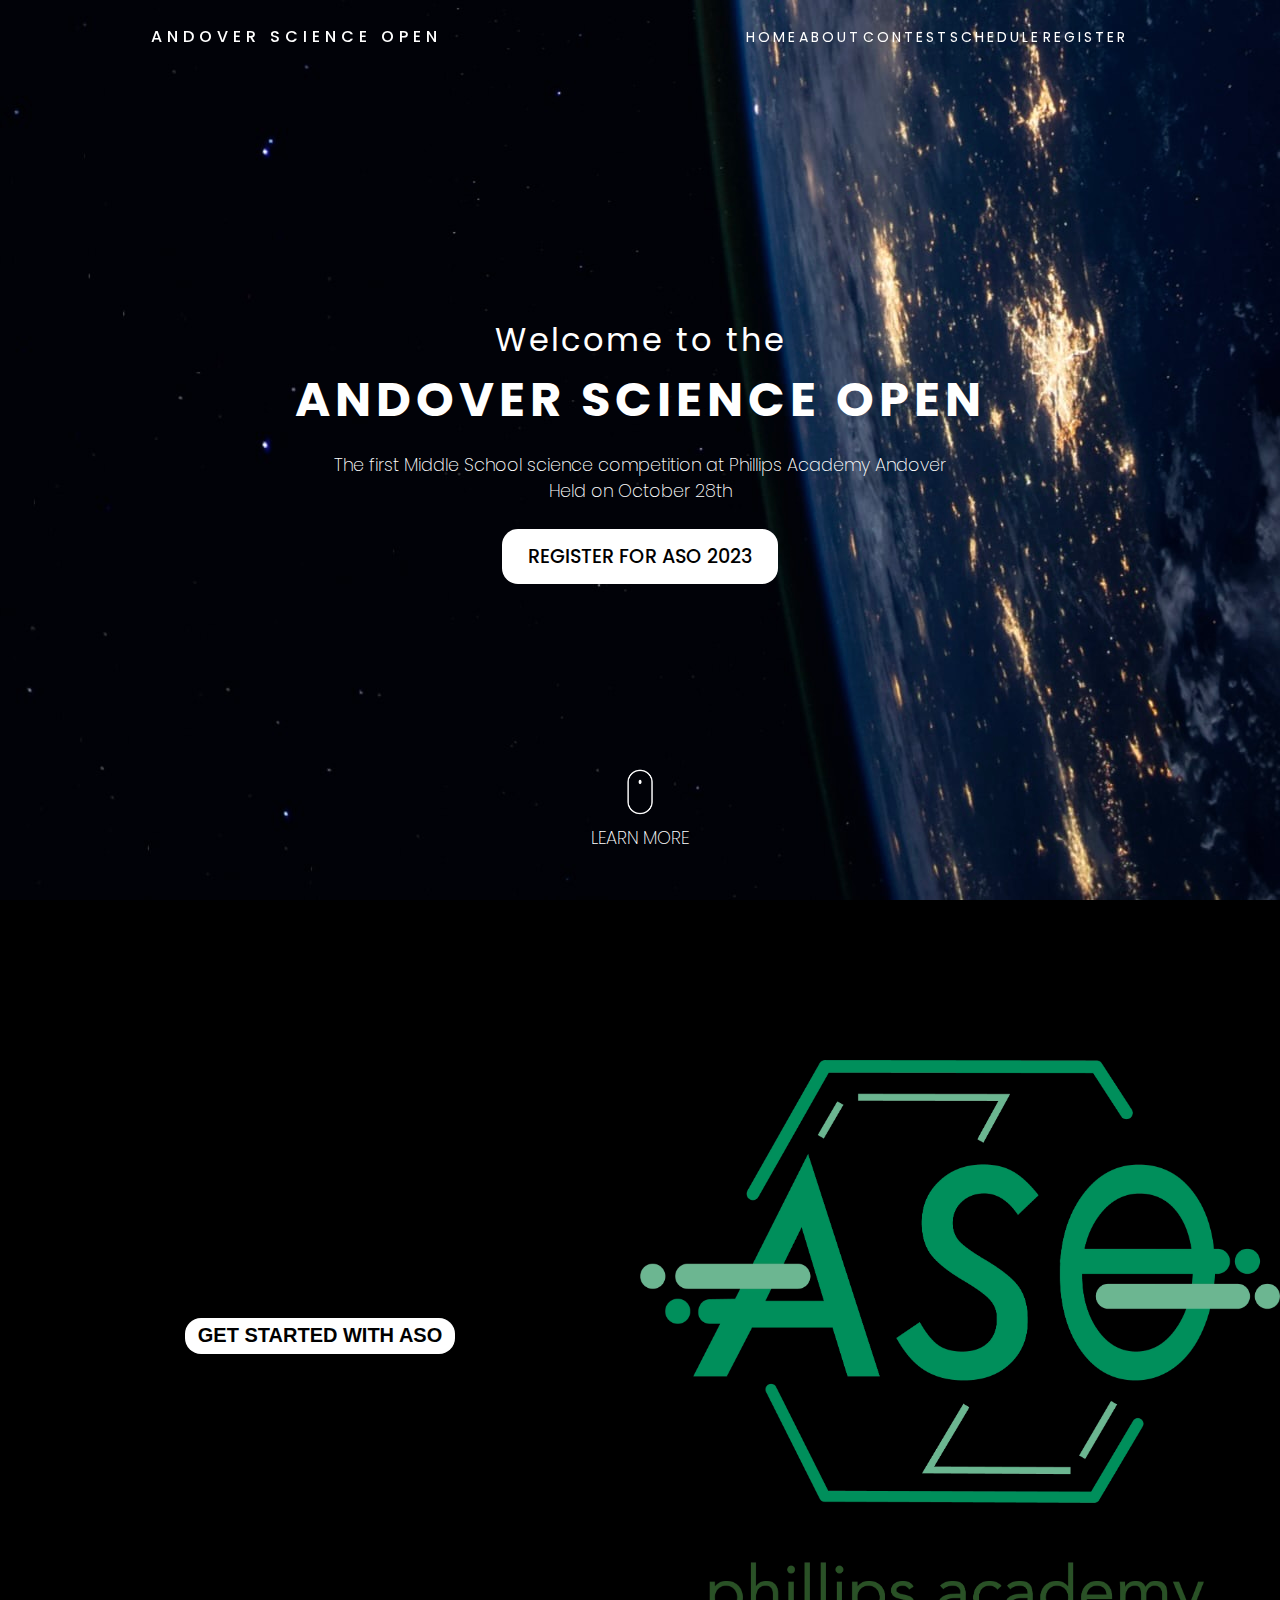
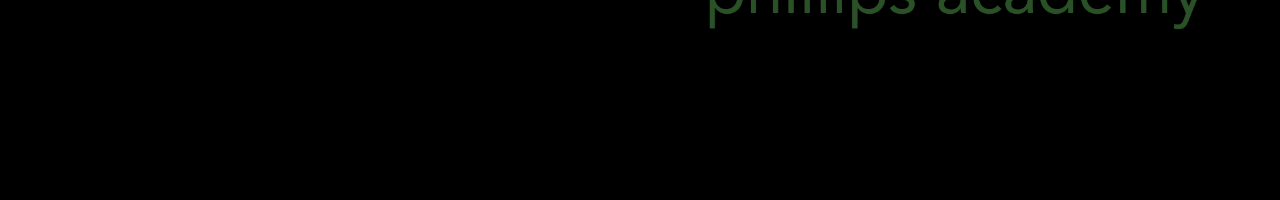
==== index.html @ 7ba7f7c1 "all changes" ====
<!DOCTYPE html>
<html lang="en">
<head>
    <meta charset="UTF-8">
    <meta name="viewport" content="width=device-width, initial-scale=1.0">
    <meta http-equiv="X-UA-Compatible" content="ie=edge">

    <link rel="stylesheet" href="/static/css/main.css">

    <link rel="preconnect" href="https://fonts.googleapis.com">
    <link rel="preconnect" href="https://fonts.gstatic.com" crossorigin>
    <link href="https://fonts.googleapis.com/css2?family=Poppins:ital,wght@0,100;0,200;0,300;0,400;0,500;0,600;0,700;1,100;1,200;1,300;1,400;1,500;1,600&display=swap" rel="stylesheet">

    <title>ASO - Home</title>
</head>
<body>
    <nav class="navbar-main">
        <div class="logo">
          <h4>Andover Science Open</h4>
        </div>
        <ul class="nav-links">
            <li><a class= "nav-hyperlink" href="/index.html">Home</a></li>
            <li><a class= "nav-hyperlink" href="/about.html">About</a></li>
            <li><a class= "nav-hyperlink" href="/contest.html">Contest</a></li>
            <li><a class= "nav-hyperlink" href="/schedule.html">Schedule</a></li>
            <li><a class= "nav-hyperlink" href="#">Register</a></li>
        </ul>
        <div class="burger">
            <div class="line1"></div>
            <div class="line2"></div>
            <div class="line3"></div>
        </div>
    </nav>

    <section class="hero-image" id="hero-image">
        <section class="hero-inner">
            <h2 class="hero-title">Welcome to the </h1>
            <h1 class="hero-title">Andover Science Open</h1>
            <p class="hero-description">The first Middle School science competition at Phillips Academy Andover<br>Held on October 28th</p><br>
            <button class="inner-button">Register for ASO 2023</button>
            <button class="learn-more" onclick="window.location.href = '#about-1';">
                <img src="/images/scroll-mouse.png" alt="a mouse" class="mouse">
                <p class="learn-more-text">learn more</p>
            </button>
        </section> 
    </section>
    <section class="about-1" id="about-1">
        <div class="about-container">
          <div class="information">
            <div class="filler"></div>
            <h2 class="what-is-ASO">What is the ASO?</h2><br>
            <div class="explanation">
              <p>
                Lorem ipsum dolor sit amet consectetur adipisicing elit. Officiis praesentium molestias, voluptatum aspernatur tempore corrupti assumenda reprehenderit accusantium excepturi delectus suscipit fugiat, blanditiis saepe, eveniet ipsa quia odit atque libero!
              </p><br>
            </div>
            <button class="faq">Get Started with ASO</button>
          </div>
          <div class="graphic-1">
            <img
              src="/images/main-logo.png"
              alt="A photo of the ASO Logo"
              class="ASO-1"
            />
          </div>
        </div>
    </section>



    <!-- JS Script Pages -->
    <script src="/static/js/app.js"></script>

    <!-- gsap Animation Script -->
    <script
      src="https://cdnjs.cloudflare.com/ajax/libs/gsap/3.10.4/gsap.min.js"
      integrity="sha512-VEBjfxWUOyzl0bAwh4gdLEaQyDYPvLrZql3pw1ifgb6fhEvZl9iDDehwHZ+dsMzA0Jfww8Xt7COSZuJ/slxc4Q=="
      crossorigin="anonymous"
    ></script>

</body>
</html>
---- static/css/main.css ----
*{
    margin: 0px;
    padding: 0px;
    box-sizing: border-box;
    font-family: 'Poppins', sans-serif;
}

html {
    scroll-behavior: smooth;
}

nav{
    display: flex;
    justify-content: space-around;
    align-items: center;
    min-height: 8vh;
    font-family: 'Poppins', sans-serif;
    background-color: transparent;
    top: 0;
    position: fixed;
    width: 100%;
    text-transform: uppercase;
    z-index: 1000;
}

.nav-links{
    display: flex;
    justify-content: space-around;
    width: 30%;
}

.nav-links a{
    color: white;
    text-decoration: none;
    letter-spacing: 3px;
    font-size: 14px;
}

.nav-links li{
    list-style: none;
    display: table-cell;
    position: relative;
}

.logo{
    color: white;
    letter-spacing: 5px;
}

.logo h4{
    font-weight: 500;
}

.burger {
    display: none;
}

.burger div{
    width: 25px;
    height: 3px;
    background-color: white;
    margin: 5px;
    transition: all 0.3s ease;
}

@media screen and (max-width:1024px){
    .nav-links{
        width: 50%;
    }
}
@media screen and (max-width:768px){
    body{
        overflow-x: hidden;
    }
    nav{
        background-color: black;
    }
    .nav-links{
        position: absolute;
         right: 0px;
         height: 100vh;
         top: 8vh;
         background-color: black;
         display: flex;
         flex-direction: column;
         justify-content: center;
         align-items: center;
         width: 50%;
         transform: translateX(100%);
         transition: transform 0.5s ease-in;
    }
    .nav-links li{
        opacity: 0;
    }

    .burger{
        display: block;
        cursor: pointer;
    }
}

.nav-active{
    transform: translateX(0%);
}

@keyframes navLinkFade {
    from{
        opacity: 0;
        transform: translateX(50px);
    }   
    to{
        opacity: 1;
        transform: translateX(0px);
    } 
}

.toggle .line1{
    transform: rotate(-45deg) translate(-5px,6px);
}
.toggle .line2 {
    opacity: 0;
}
.toggle .line3 {
    transform: rotate(45deg) translate(-5px, -6px);
}

.nav-hyperlink:after {
    background: none repeat scroll 0 0 transparent;
    bottom: 0;
    content: "";
    display: block;
    height: 1.6px;
    left: 50%;
    position: absolute;
    background: #fff;
    transition: width 0.4s ease 0s, left 0.4s ease 0s;
    width: 0;

}

.nav-hyperlink:hover:after {
    width: 85%;
    left: 5%;
}

.changeColor {
    background-color: black;
}

/* Hero Image */

.hero-image {
    /* sizing */
    width: 100%;
    height: 100vh;

    /* background styling */
    background-image: url("/images/home-bg.jpeg");
    background-size: cover;
    background-position: center center;
    background-repeat: no-repeat;
    background-attachment: fixed;

}

.hero-inner{
    /* sizing */
    width: 100%;
    height: 100vh;

    display: flex;
    flex-direction: column;

    align-items: center;
    justify-content: center;
    text-align: center;
    color: white;
}

.hero-inner h2{
    font-size: 2rem;
    font-weight: 400;
    letter-spacing: 3px;
}

.hero-inner h1 {
    font-size: 3rem;
    margin-bottom: 1rem;
    font-weight: 700;
    text-transform: uppercase;
    letter-spacing: 5px;
}

.hero-image p{
    font-size: 1.1rem;
    font-weight: 200;
}

.inner-button {
    display: inline-block;
    border: none;
    color: black;
    background-color: white;
    padding: 1% 2%;
    text-align: center;
    text-decoration: none;
    font-size: 1.2rem;
    font-family: 'Poppins', sans-serif;
    text-transform: uppercase;
    border-radius: 1rem;
    cursor: pointer;
    font-weight: 500;
}

/* Learn More */
.learn-more {
    background: transparent;
    border: none;
    color: white;
    font-family: 'Poppins', sans-serif;
    text-transform: uppercase;
    position: absolute;
    top: 85%;
    opacity: 0;
    transition: opacity 250ms ease-in;
    cursor: pointer;
}

.mouse {
    height: 6vh;
}

.learn-more.appear {
    opacity: 1;
}

/* About */
.about-1{
    width: 100%;
    height: 100vh;
}

.graphic-1 {
    background-color: black;
    width: 100%;
    height: 100vh;
    justify-content: center;
    align-items: center;
    display: flex;
}

.filler {
    height: 15rem;
}

.ASO-1 {
    filter: brightness(85%);
    width: 50%;
    height: auto;
    position: absolute;
}

.what-is-ASO {
    opacity: 0;
    transition: opacity 500ms ease-in;
}

.what-is-ASO.appear {
    opacity: 1;
}

.explanation {
    opacity: 0;
    transition: opacity 500ms ease-in;
}

.explanation.appear {
    opacity: 1;
}

.about-1 {
    display: flex;
    flex-flow: column wrap;
    overflow: hidden;
}

.faq {

    display: inline-block;
    border: none;
    color: black;
    background-color: white;
    padding: 1% 2%;
    text-align: center;
    text-decoration: none;
    font-size: 20px;
    font-family: "Lato", sans-serif;
    text-transform: uppercase;
    border-radius: 1rem;
    cursor: pointer;
    font-weight: 600;
}

.about-container {
    height: auto;
    width: 100%;
    background: black;
}

.about-container {
    display: grid;
    grid-template-columns: 1fr 1fr;
    grid-gap: 0px;
}

.information,
.graphic {
    height: auto;
    font-family: "Lato", sans-serif;
    color: white;
    text-align: center;
}

.graphic {
    background: black;
    width: 100%;
    height: auto;
    background-repeat: no-repeat;
}

@media screen and (max-width:768px){
    .graphic-1{
       width: 0;
    }

    .information{
        width: 100vw;
        height: auto;
    }

    .ASO-1{
        width: 0;
    }
}

.spotlight{
    /* sizing */
    height: 50vh;
    width: 100%;
    
    /* background styling */
    background-color: black;
    background-size: cover;
    background-position: center center;
    background-repeat: no-repeat;
    background-attachment: fixed;
}

.spotlight-inner {
    /* sizing */
    width: 100%;
    height: 50vh;

    display: flex;
    flex-direction: column;

    align-items: center;
    justify-content: center;
    text-align: center;
    color: white;
}

.spotlight-inner h2 {
    font-size: 2rem;
    font-weight: 400;
    letter-spacing: 3px;
}

.spotlight-inner h1 {
    font-size: 3rem;
    margin-bottom: 1rem;
    font-weight: 700;
    text-transform: uppercase;
    letter-spacing: 5px;
}

.grey{
    background-color: lightgray;
    height: auto;
    width: 100%;

    display: flex;
    flex-direction: column;
        
    align-items: center;
    text-align: center;

    justify-content: center;
}

.content-header{
    padding-top: 3%;
    font-size: 2rem;
    font-weight: 600;
}

.grey p, .white p{
    padding: 3% 3%;
    text-align: left;
    width: 75%;
    letter-spacing: 0.050em;
    line-height: 1.65em;
    font-weight: 500;

}

.white{
    background-color: white;
    height: auto;
    width: 100%;

    display: flex;
    flex-direction: column;

    align-items: center;
    text-align: center;
}

table {
    margin: 0 0 2em 0;
    width: 75%;
    padding-top: 0;
}

table tbody tr {
    border: solid 1px #fff;
    border-left: 0;
    border-right: 0
}

table tbody tr:nth-child(2n+1) {
    background-color: rgba(144, 144, 144, 0.25)
}

table td {
    padding: 0.75em 0.75em
}

table th {
    color: #fff;
    font-size: 0.9em;
    font-weight: 600;
    padding: 0 0.75em 0.75em 0.75em;
    text-align: left
}

table thead {
    border-bottom: solid 2px #fff
}

table tfoot {
    border-top: solid 2px #fff
}

table.alt {
    border-collapse: separate
}

table.alt tbody tr td {
    border: solid 1px #fff;
    border-left-width: 0;
    border-top-width: 0
}

table.alt tbody tr td:first-child {
    border-left-width: 1px
}

table.alt tbody tr:first-child td {
    border-top-width: 1px
}

table.alt thead {
    border-bottom: 0
}

table.alt tfoot {
    border-top: 0
}

.table-text{
    padding-top: 2% !important;
    padding-bottom: 0;
    margin: 0 !important;
}

.hero-description{
    width: 75%;
}

.column {
    float: left;
    width: 33.33%;
}

.column2 {
    float: left;
    width: 50%;
}

/* Clear floats after the columns */
.row:after {
    content: "";
    display: table;
    clear: both;
}

.row{
    width: 100%;
}

.column p{
    text-align: center;
    width: 100%;
}

.column2 p {
    text-align: center;
    width: 100%;
}

.content-subheader{
    padding-top: 3%;
    font-size: 1.5rem;
    font-weight: 500;
}

.team-container{
    width: 65%;
}

.team-container2{
    width: 34.5%;
    
}
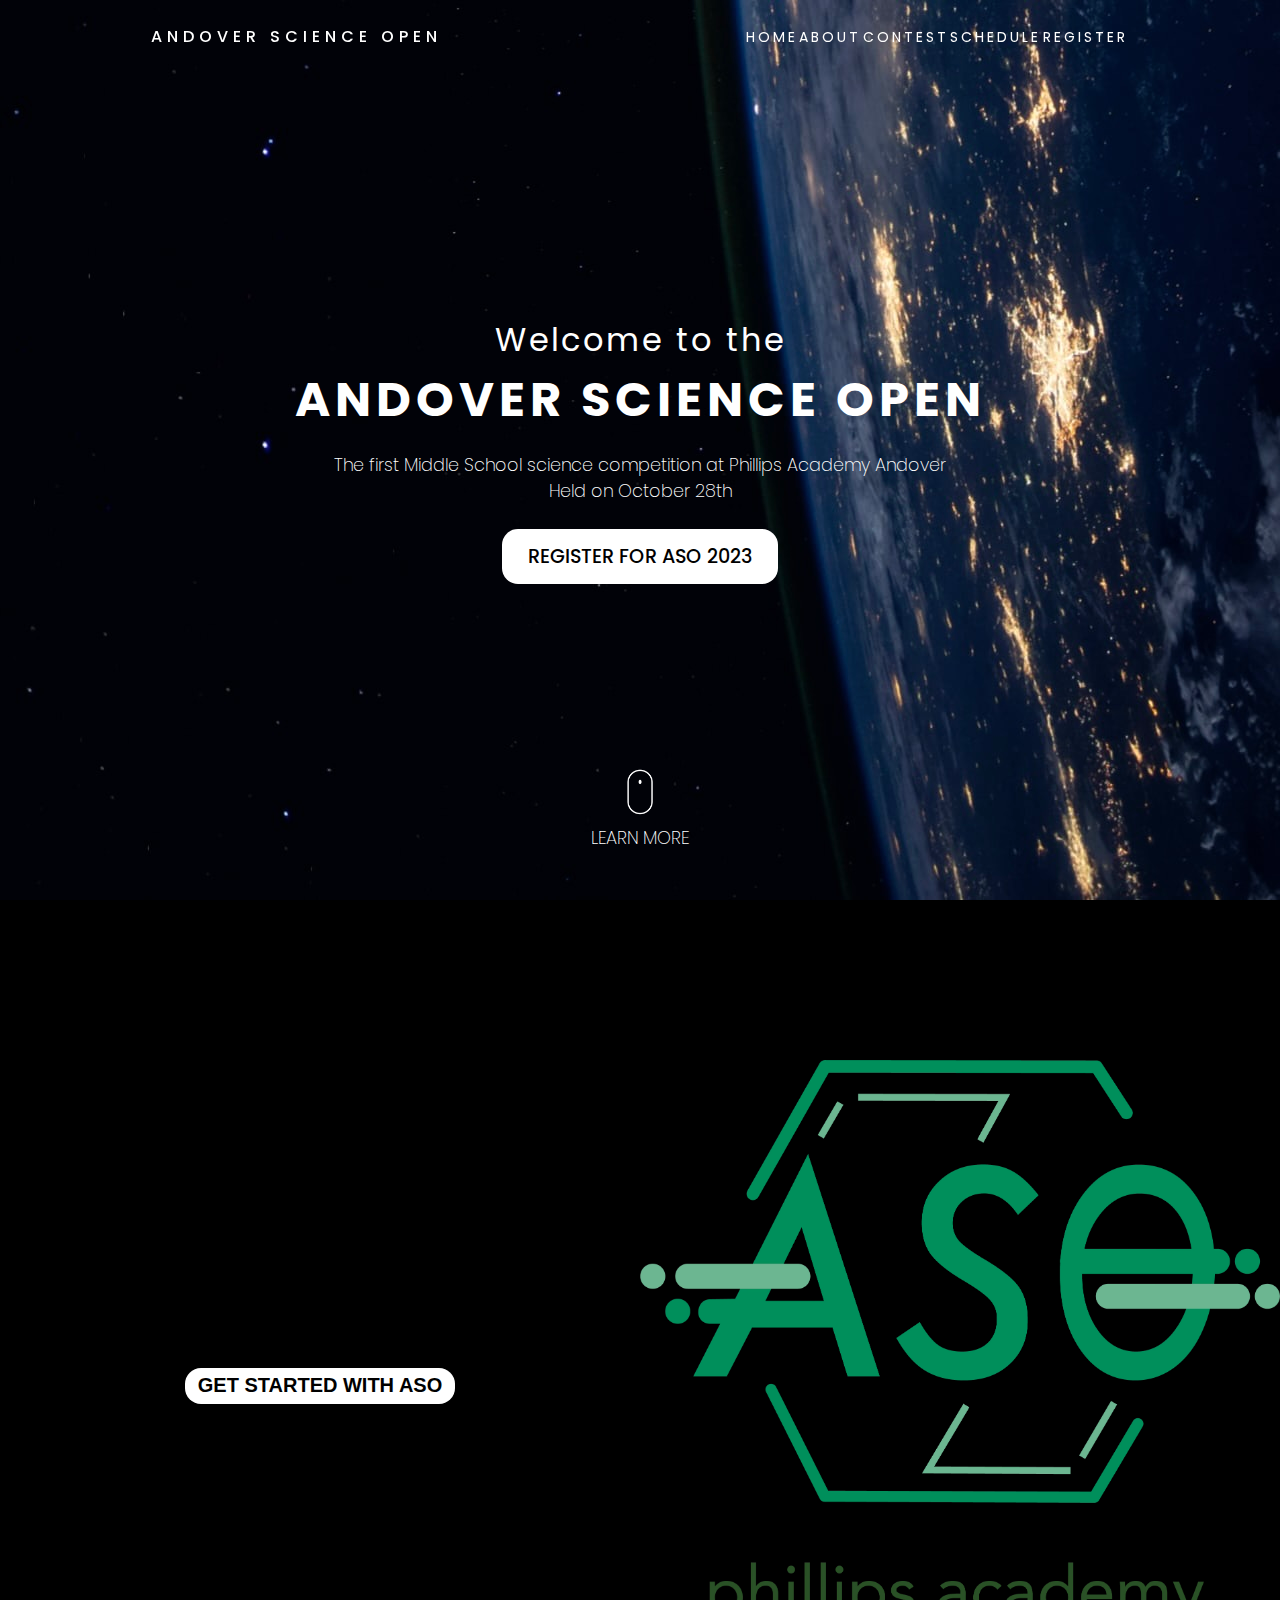
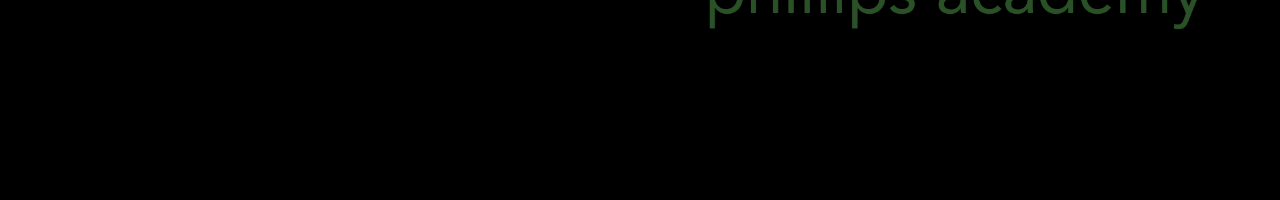
==== commit 27941b34: "about" ====
--- a/index.html
+++ b/index.html
@@ -51,7 +51,7 @@
             <h2 class="what-is-ASO">What is the ASO?</h2><br>
             <div class="explanation">
               <p>
-                Lorem ipsum dolor sit amet consectetur adipisicing elit. Officiis praesentium molestias, voluptatum aspernatur tempore corrupti assumenda reprehenderit accusantium excepturi delectus suscipit fugiat, blanditiis saepe, eveniet ipsa quia odit atque libero!
+               The Andover Science Open is a science competition for Middle School, hosted by Phillips Academy Andover in Andover, Massachusetts. This inaugural event will take place fully in person, held on October 28th. Through ASO, Middle School students are encouraged to collaborate on hands-on, laboratory based problem sets, learning the importance of teamwork, problem-solving, and scientific observations.
               </p><br>
             </div>
             <button class="faq">Get Started with ASO</button>
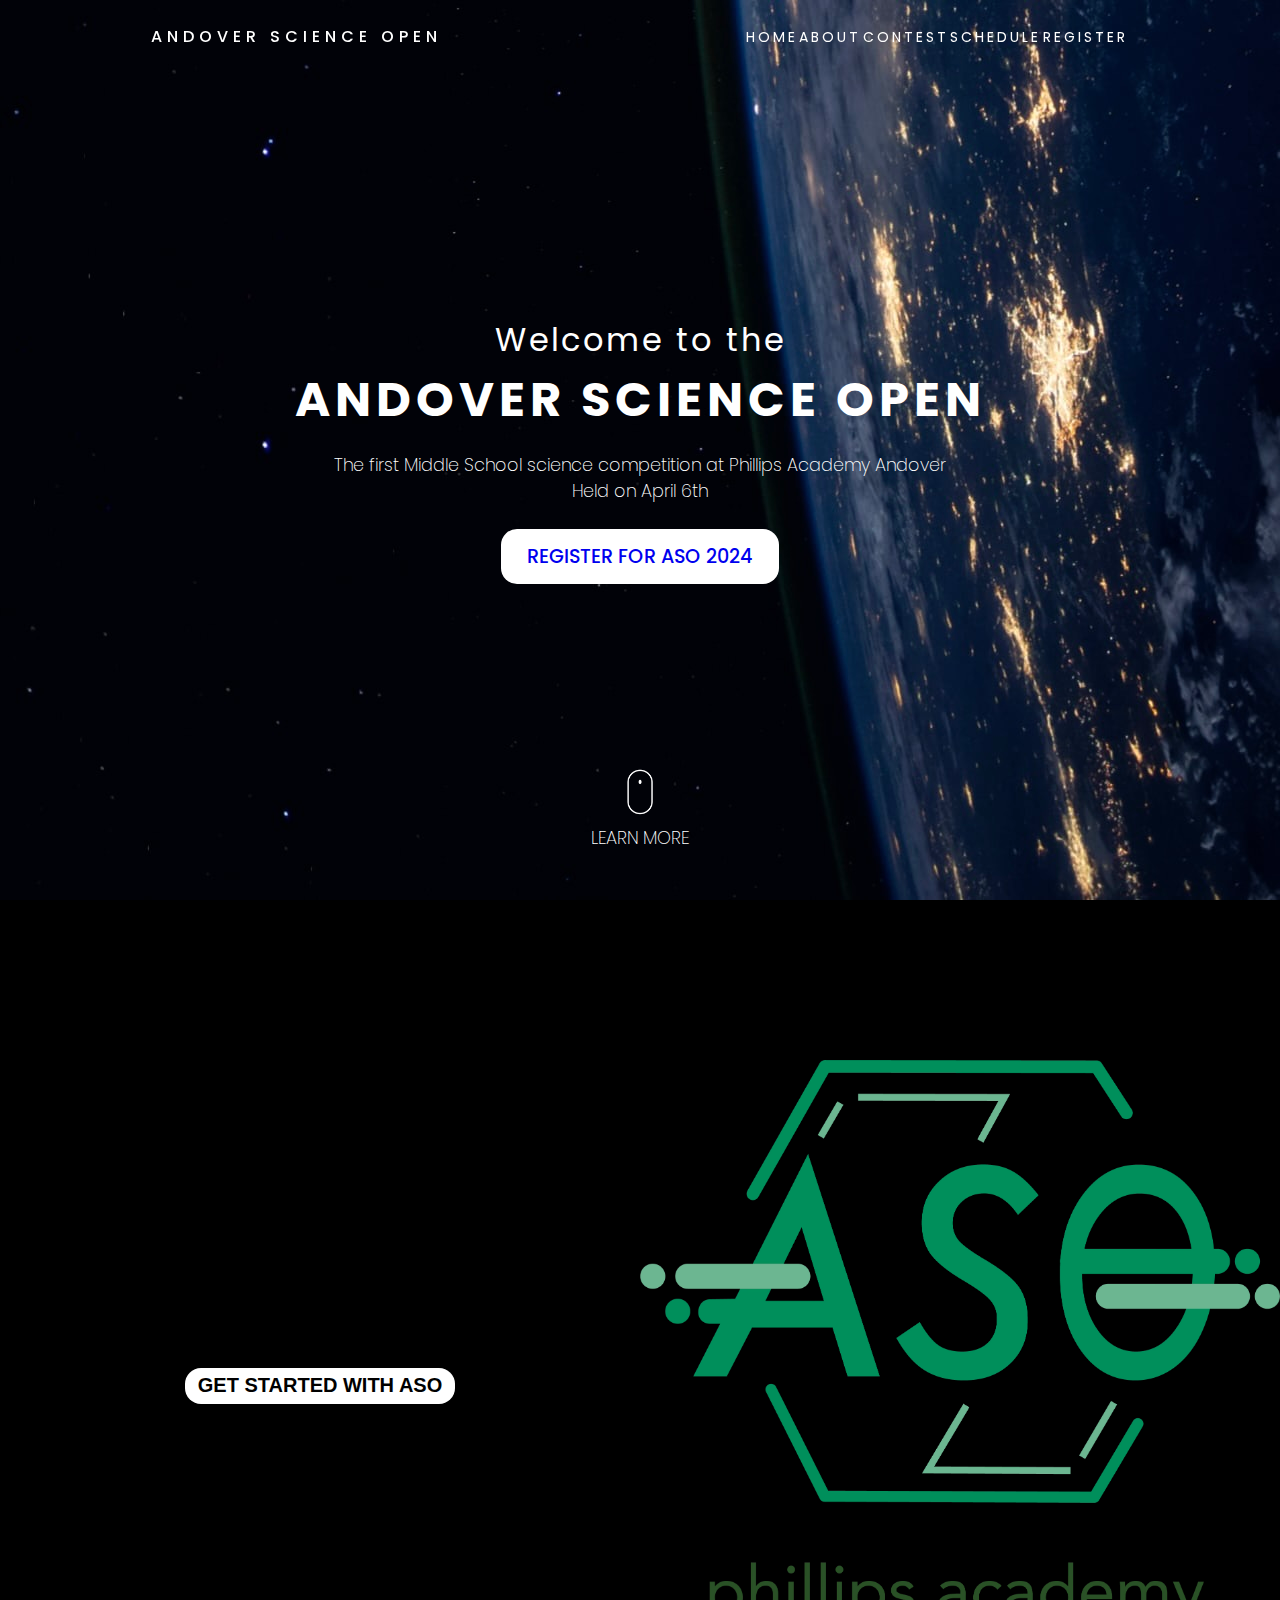
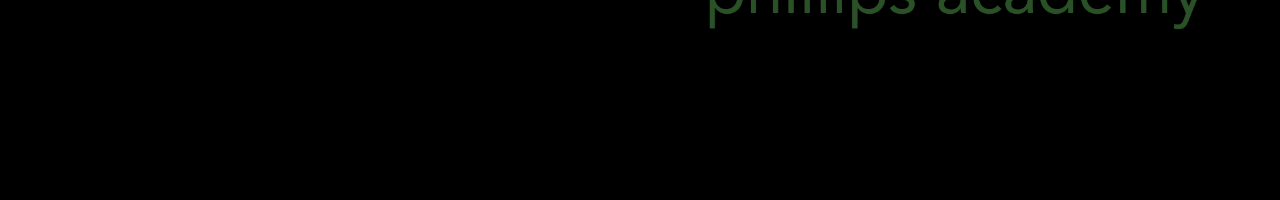
==== commit f3132a8f: "changes" ====
--- a/index.html
+++ b/index.html
@@ -23,7 +23,7 @@
             <li><a class= "nav-hyperlink" href="/about.html">About</a></li>
             <li><a class= "nav-hyperlink" href="/contest.html">Contest</a></li>
             <li><a class= "nav-hyperlink" href="/schedule.html">Schedule</a></li>
-            <li><a class= "nav-hyperlink" href="#">Register</a></li>
+            <li><a class= "nav-hyperlink" href="/register.html">Register</a></li>
         </ul>
         <div class="burger">
             <div class="line1"></div>
@@ -36,8 +36,9 @@
         <section class="hero-inner">
             <h2 class="hero-title">Welcome to the </h1>
             <h1 class="hero-title">Andover Science Open</h1>
-            <p class="hero-description">The first Middle School science competition at Phillips Academy Andover<br>Held on October 28th</p><br>
-            <button class="inner-button">Register for ASO 2023</button>
+            <p class="hero-description">The first Middle School science competition at Phillips Academy Andover<br>Held on April 6th</p><br>
+            <button class="inner-button">
+              <a class="button-inner" href="/register.html">Register for ASO 2024</a></button>
             <button class="learn-more" onclick="window.location.href = '#about-1';">
                 <img src="/images/scroll-mouse.png" alt="a mouse" class="mouse">
                 <p class="learn-more-text">learn more</p>
--- a/static/css/main.css
+++ b/static/css/main.css
@@ -34,6 +34,15 @@
     text-decoration: none;
     letter-spacing: 3px;
     font-size: 14px;
+}
+
+.inner-button a{
+    text-decoration: none;
+}
+
+.inner-button a:visited{
+    text-decoration: none;
+    color: black;
 }
 
 .nav-links li{
@@ -349,7 +358,7 @@
     width: 100%;
     
     /* background styling */
-    background-color: black;
+    background-color: #000000;
     background-size: cover;
     background-position: center center;
     background-repeat: no-repeat;
@@ -385,7 +394,7 @@
 }
 
 .grey{
-    background-color: lightgray;
+    background-color: #D3D3D3;
     height: auto;
     width: 100%;
 
@@ -543,3 +552,8 @@
     width: 34.5%;
     
 }
+
+iframe {
+    height: 100vh;
+    width: 100vw;
+}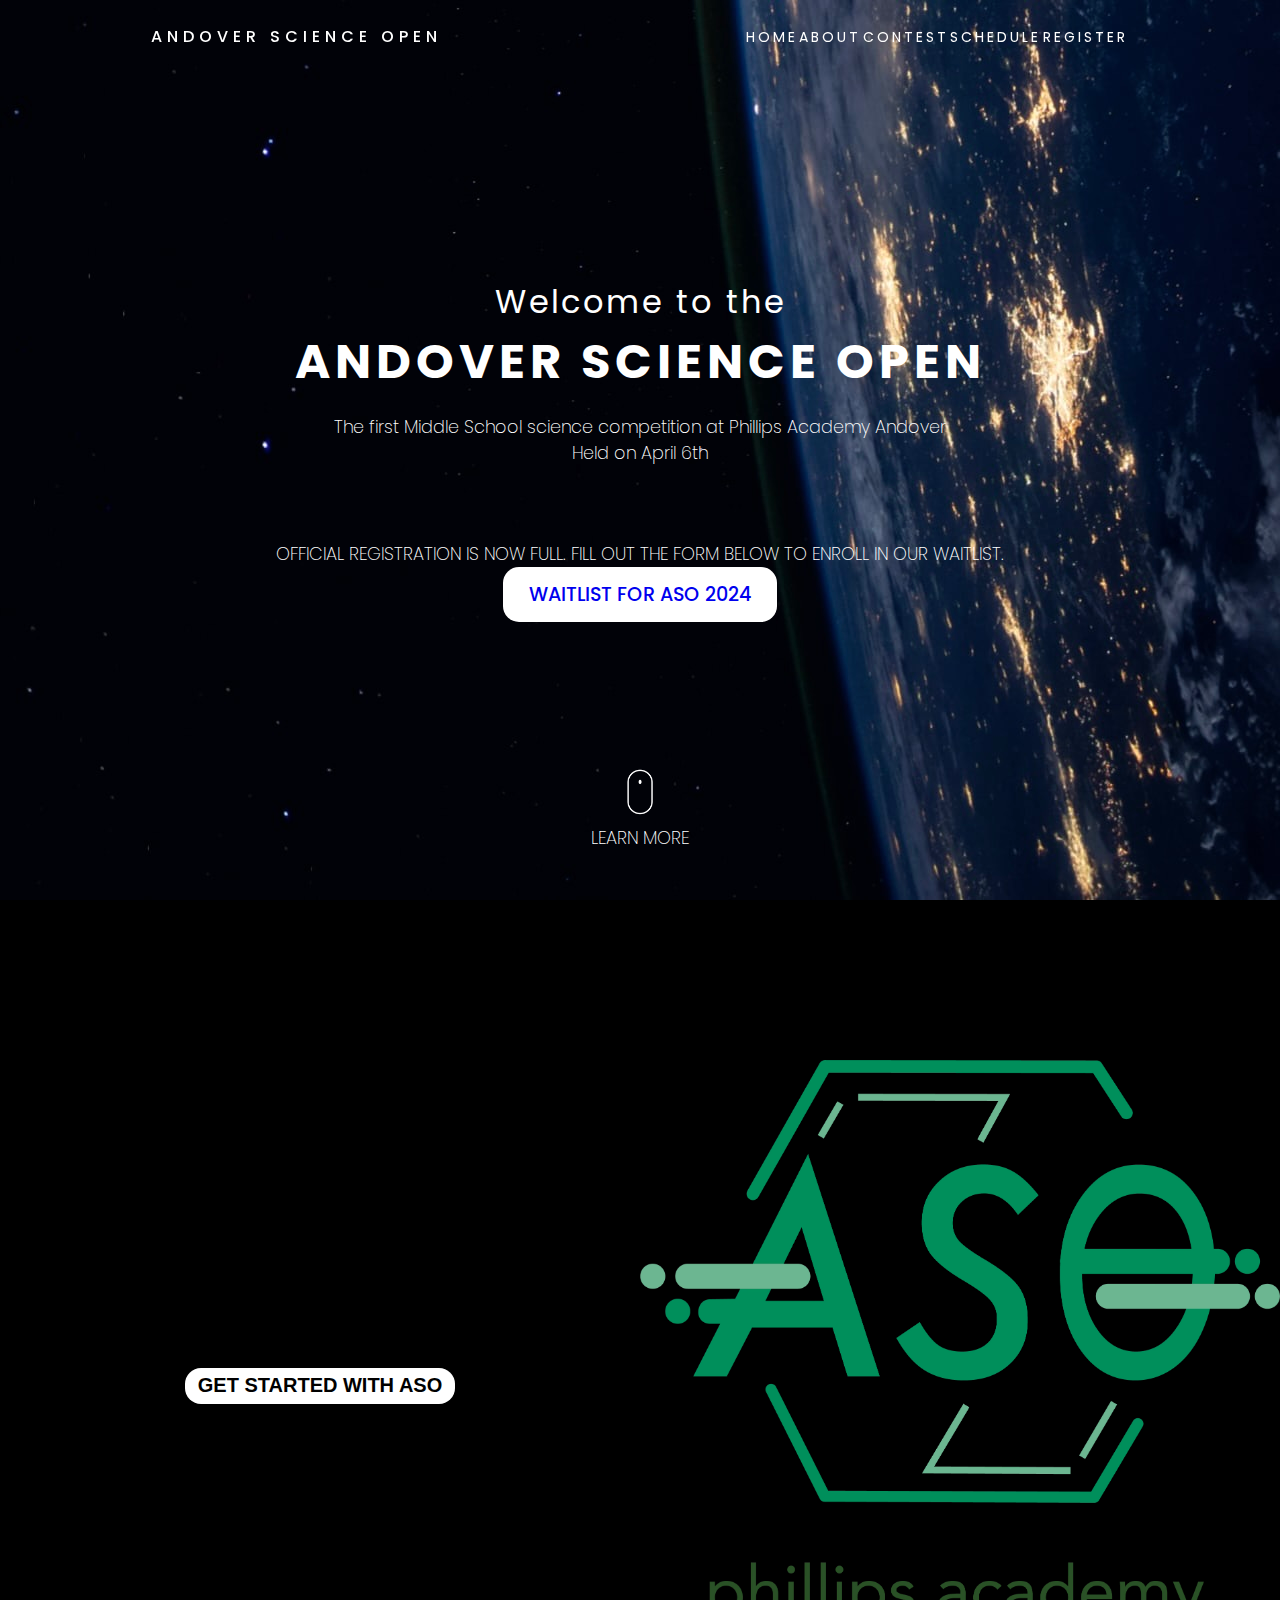
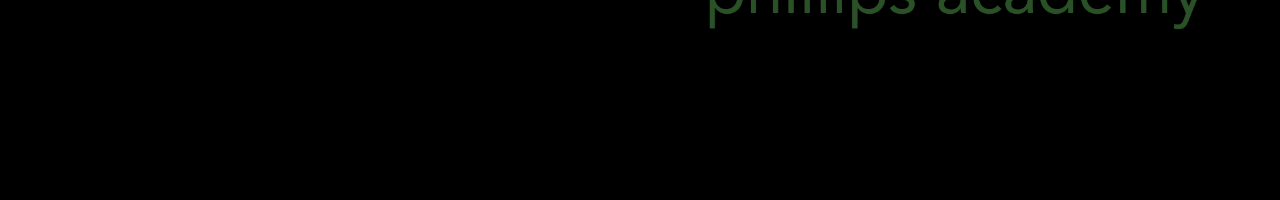
==== commit 1aaae239: "push" ====
--- a/index.html
+++ b/index.html
@@ -36,9 +36,9 @@
         <section class="hero-inner">
             <h2 class="hero-title">Welcome to the </h1>
             <h1 class="hero-title">Andover Science Open</h1>
-            <p class="hero-description">The first Middle School science competition at Phillips Academy Andover<br>Held on April 6th</p><br>
+            <p class="hero-description">The first Middle School science competition at Phillips Academy Andover<br>Held on April 6th</p><br><br><br><p>OFFICIAL REGISTRATION IS NOW FULL. FILL OUT THE FORM BELOW TO ENROLL IN OUR WAITLIST.</p>
             <button class="inner-button">
-              <a class="button-inner" href="/register.html">Register for ASO 2024</a></button>
+              <a class="button-inner" href="/register.html">Waitlist for ASO 2024</a></button>
             <button class="learn-more" onclick="window.location.href = '#about-1';">
                 <img src="/images/scroll-mouse.png" alt="a mouse" class="mouse">
                 <p class="learn-more-text">learn more</p>
@@ -52,7 +52,7 @@
             <h2 class="what-is-ASO">What is the ASO?</h2><br>
             <div class="explanation">
               <p>
-               The Andover Science Open is a science competition for Middle School, hosted by Phillips Academy Andover in Andover, Massachusetts. This inaugural event will take place fully in person, held on October 28th. Through ASO, Middle School students are encouraged to collaborate on hands-on, laboratory based problem sets, learning the importance of teamwork, problem-solving, and scientific observations.
+               The Andover Science Open is a science competition for Middle School, hosted by Phillips Academy Andover in Andover, Massachusetts. This inaugural event will take place fully in person, held on April 6th. Through ASO, Middle School students are encouraged to collaborate on hands-on, laboratory based problem sets, learning the importance of teamwork, problem-solving, and scientific observations.
               </p><br>
             </div>
             <button class="faq">Get Started with ASO</button>
--- a/static/css/main.css
+++ b/static/css/main.css
@@ -106,6 +106,10 @@
         display: block;
         cursor: pointer;
     }
+
+    .column p {
+        font-size: 0.8em;
+    }
 }
 
 .nav-active{
@@ -160,7 +164,7 @@
 
 .hero-image {
     /* sizing */
-    width: 100%;
+    width: 100vw;
     height: 100vh;
 
     /* background styling */
@@ -352,6 +356,22 @@
     }
 }
 
+@media screen and (max-width:618px) {
+    .hero-description {
+        font-size: 0.8em;
+    }
+}
+
+@media screen and (max-width:442px) {
+    .hero-description {
+        font-size: 0.4em;
+    }
+
+    .column p {
+        font-size: 0.6em;
+    }
+}
+
 .spotlight{
     /* sizing */
     height: 50vh;
@@ -509,7 +529,7 @@
 
 .column {
     float: left;
-    width: 33.33%;
+    width: 25%;
 }
 
 .column2 {
